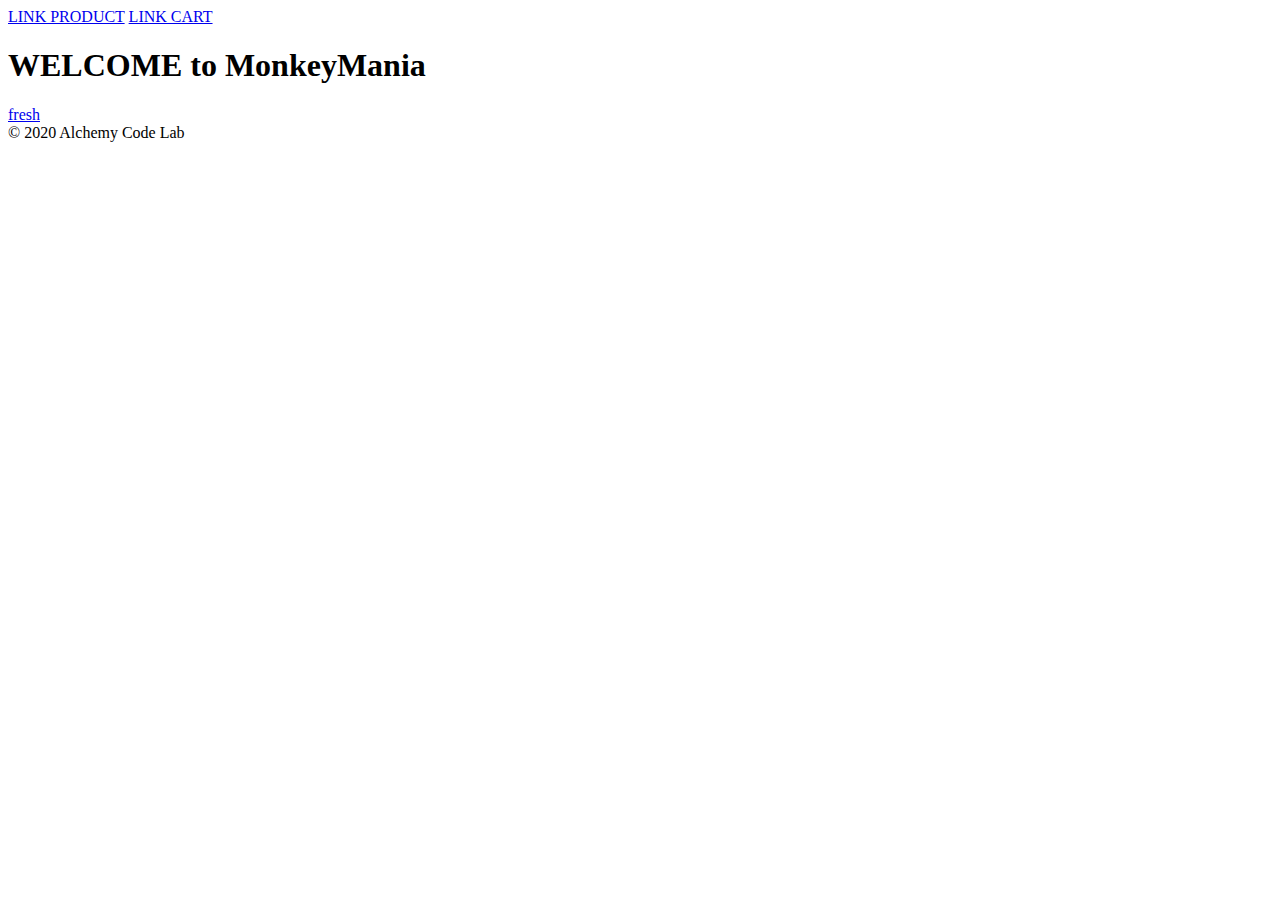
==== index.html @ 28ab065b "working local storage" ====
<!DOCTYPE html>
<html lang="en">

<head>
    <meta charset="UTF-8">
    <meta name="viewport" content="width=device-width, initial-scale=1.0">
    <meta http-equiv="X-UA-Compatible" content="ie=edge">
    <link href="https://fonts.googleapis.com/css2?family=Titillium+Web:wght@300&display=swap" >
    <link rel="stylesheet" href="/products/products.css">
    <title>Document</title>
</head>

<body>
    <header>
        <a href="products/products-fresh/index.html">LINK PRODUCT</a>
        <a href="cart/index.html">LINK CART</a>
    </header>
    
    <main>
        <section>
            <h1>WELCOME to MonkeyMania</h1>
            <a href="./products/products-fresh/index.html">fresh</a>
        </section>
    </main>
    <footer>
        <div class="copy gutter-right">&copy; 2020 Alchemy Code Lab</div>
    </footer>

    <script type="module" src="app.js"></script>
</body>

</html>
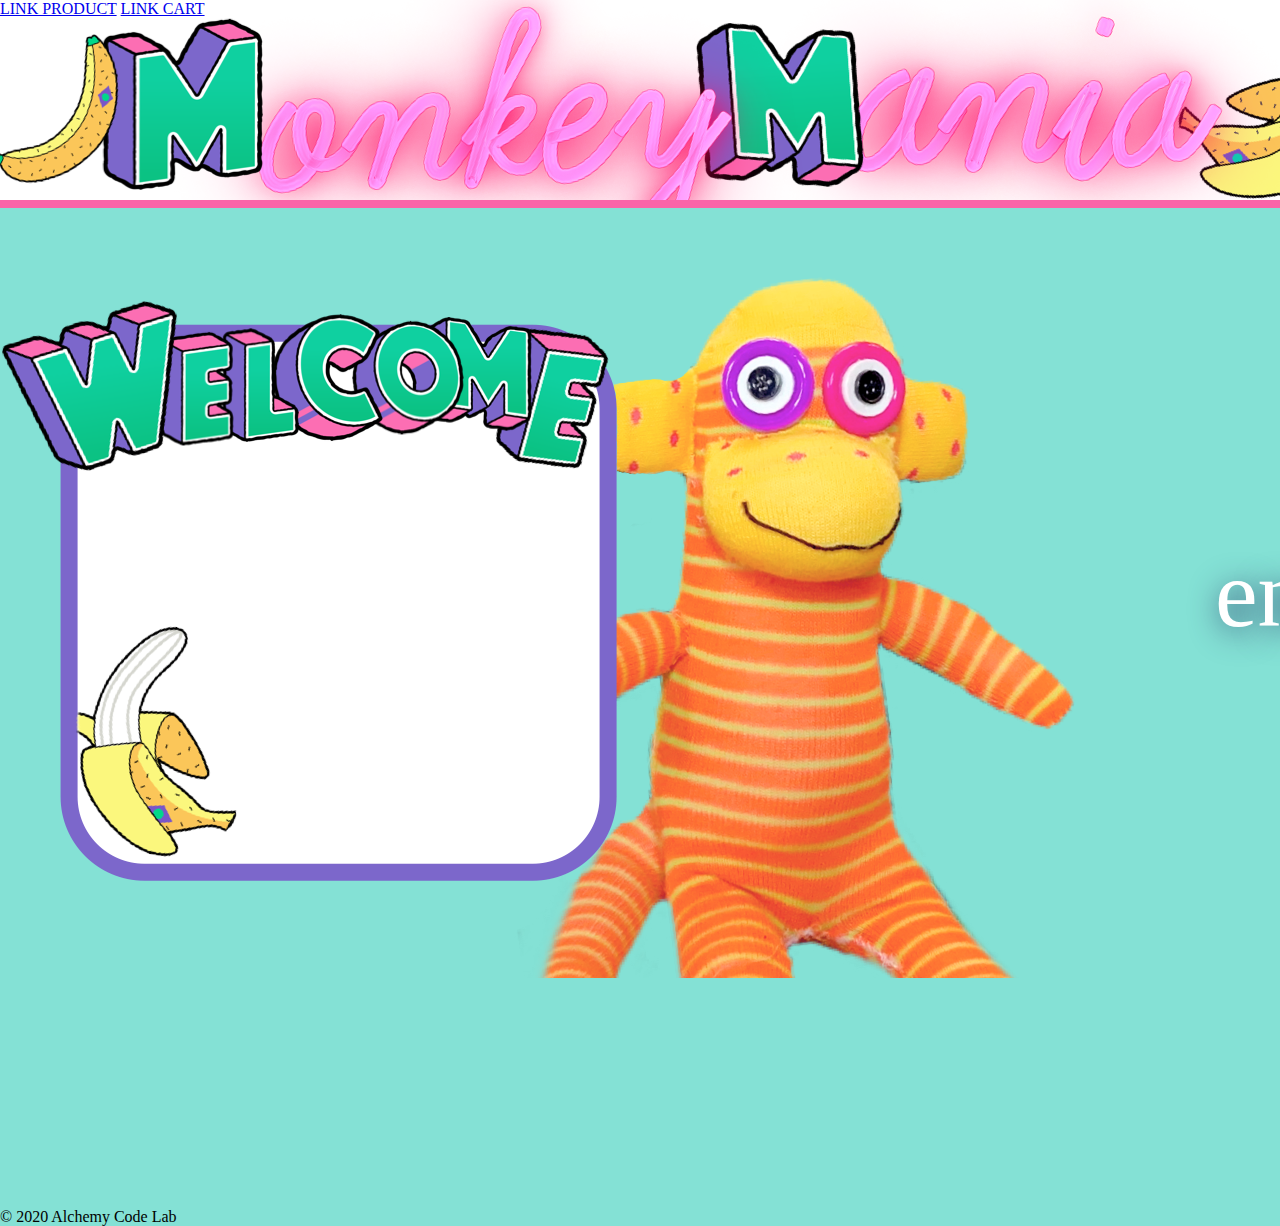
==== commit 9d50919c: "index pages rendered" ====
--- a/index.html
+++ b/index.html
@@ -6,7 +6,7 @@
     <meta name="viewport" content="width=device-width, initial-scale=1.0">
     <meta http-equiv="X-UA-Compatible" content="ie=edge">
     <link href="https://fonts.googleapis.com/css2?family=Titillium+Web:wght@300&display=swap" >
-    <link rel="stylesheet" href="/products/products.css">
+    <link rel="stylesheet" href="styles/style.css">
     <title>Document</title>
 </head>
 
@@ -18,8 +18,7 @@
     
     <main>
         <section>
-            <h1>WELCOME to MonkeyMania</h1>
-            <a href="./products/products-fresh/index.html">fresh</a>
+            <a href="products/products-fresh/index.html" class="myButton">enter</a>
         </section>
     </main>
     <footer>
--- a/styles/style.css
+++ b/styles/style.css
@@ -0,0 +1,48 @@
+main {
+    background-image: url("../assets/main-page-welcome.png");
+    background-repeat: no-repeat;
+    height: 1000px;
+    background-color: rgb(132,225,213);
+    padding: 0px;
+    margin: 0px;
+
+}
+header {
+    width: 100%;
+    height: 200px;
+    border-bottom:  8px solid rgb(250, 100, 168);
+    padding-right: 90px;
+    background-image: url("../assets/header-main.png");
+    background-repeat: no-repeat;
+    background-color: white;
+    padding: 0px;
+    margin: 0px;
+}
+body {
+    background-color: rgb(132,225,213);
+    padding: 0px;
+    margin: 0px;
+    }
+    .myButton {
+        background-color:transparent;
+        border-radius:42px;
+        display:inline-block;
+        cursor:pointer;
+        color:#ffffff;
+        font-family:Impact;
+        font-size:6em;
+        padding:30px 15px;
+        text-decoration:none;
+        text-shadow:3px 5px 31px #283966;
+        margin-left: 1200px;
+        margin-top: 300px;
+    }
+    .myButton:hover {
+        background-color:transparent;
+    }
+    .myButton:active {
+        position:relative;
+        top:1px;
+    }
+    
+
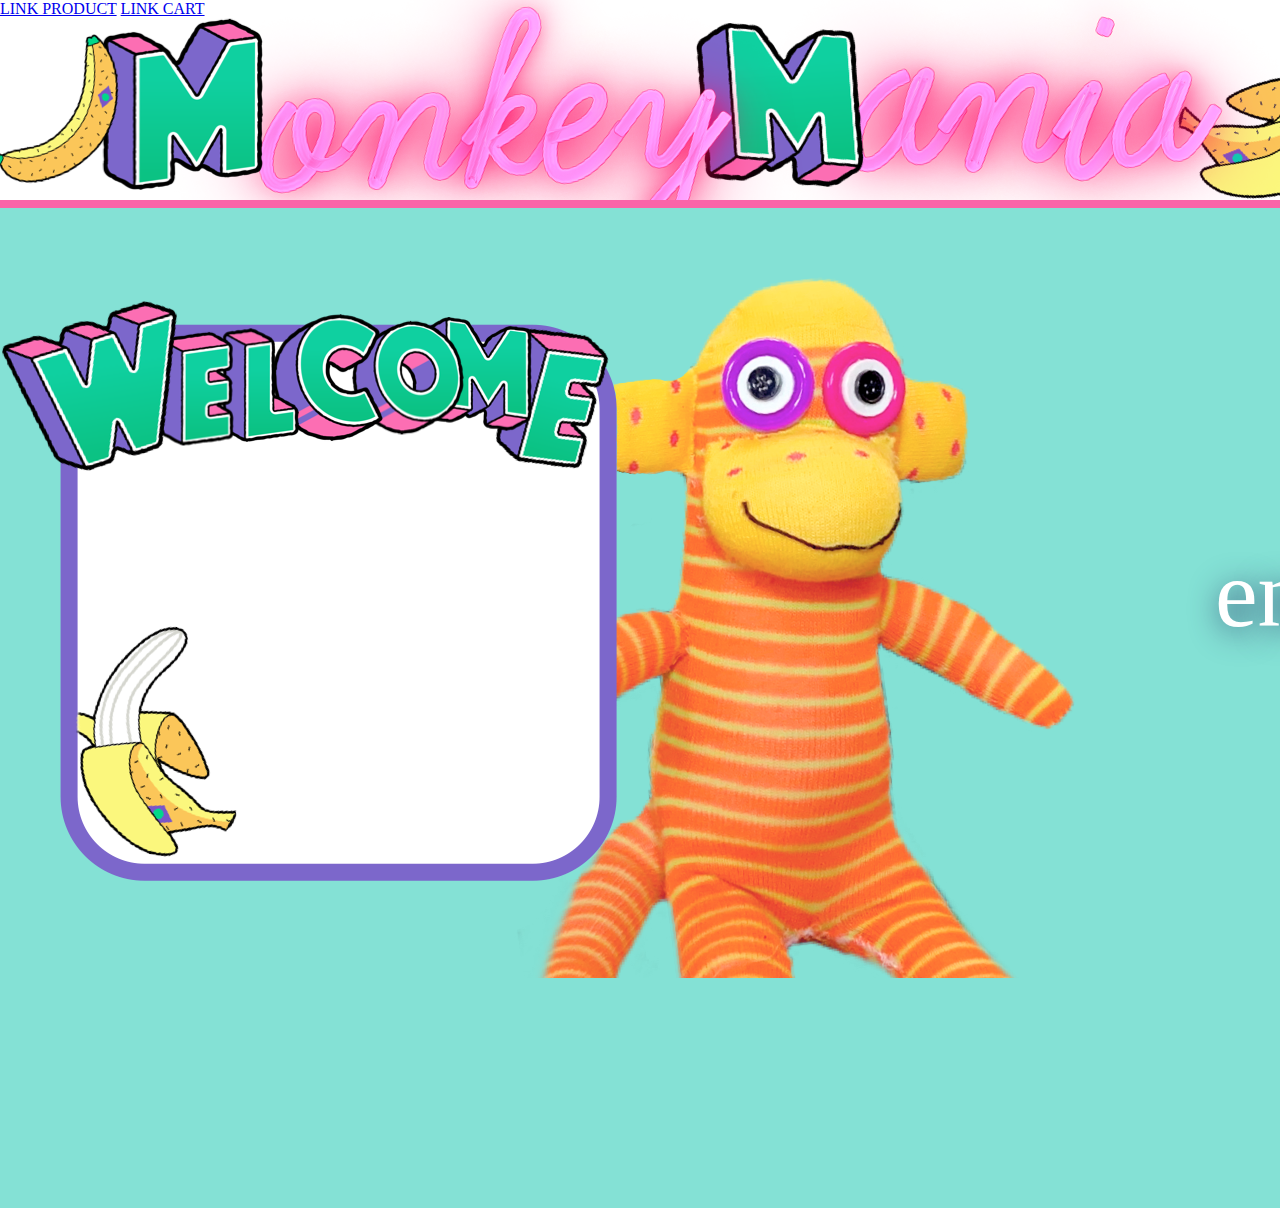
==== commit 7825d15c: "additional edits" ====
--- a/index.html
+++ b/index.html
@@ -16,14 +16,10 @@
         <a href="cart/index.html">LINK CART</a>
     </header>
     
-    <main>
-        <section>
+    <main>      
             <a href="products/products-fresh/index.html" class="myButton">enter</a>
         </section>
     </main>
-    <footer>
-        <div class="copy gutter-right">&copy; 2020 Alchemy Code Lab</div>
-    </footer>
 
     <script type="module" src="app.js"></script>
 </body>
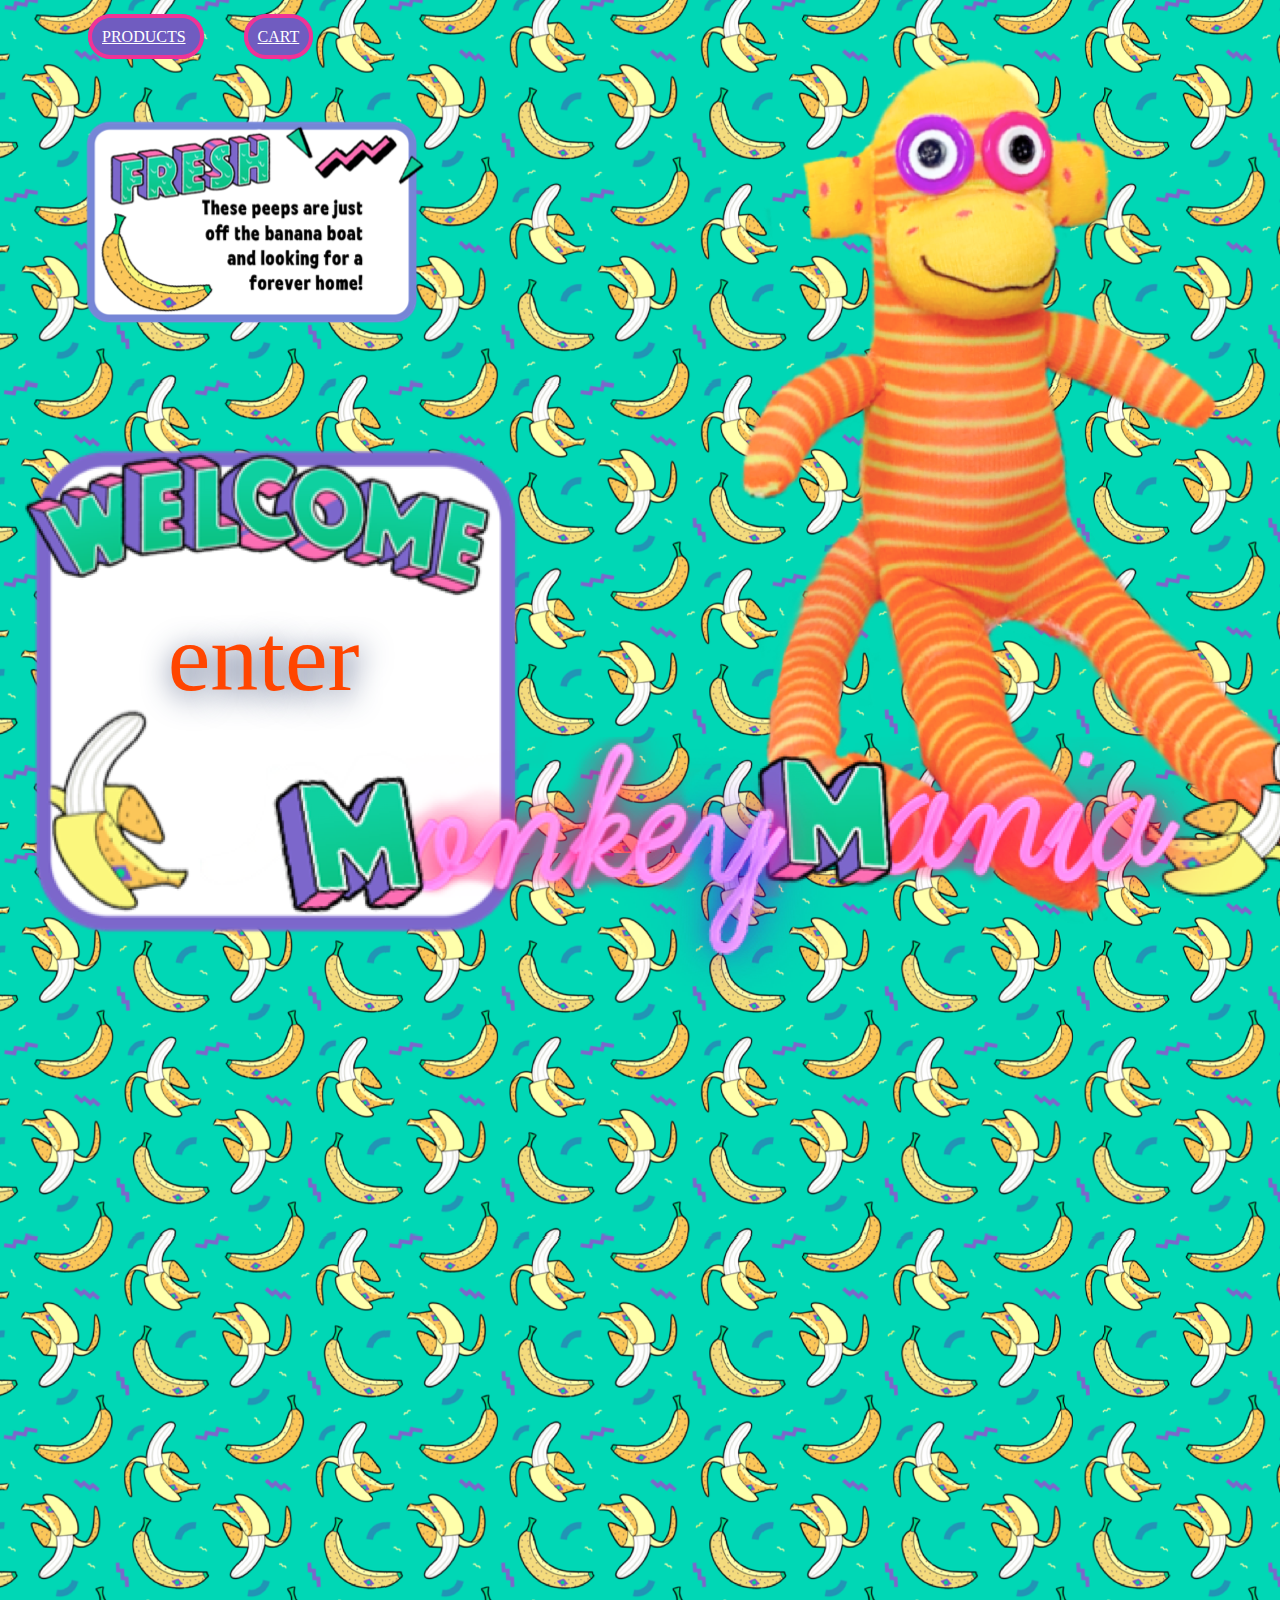
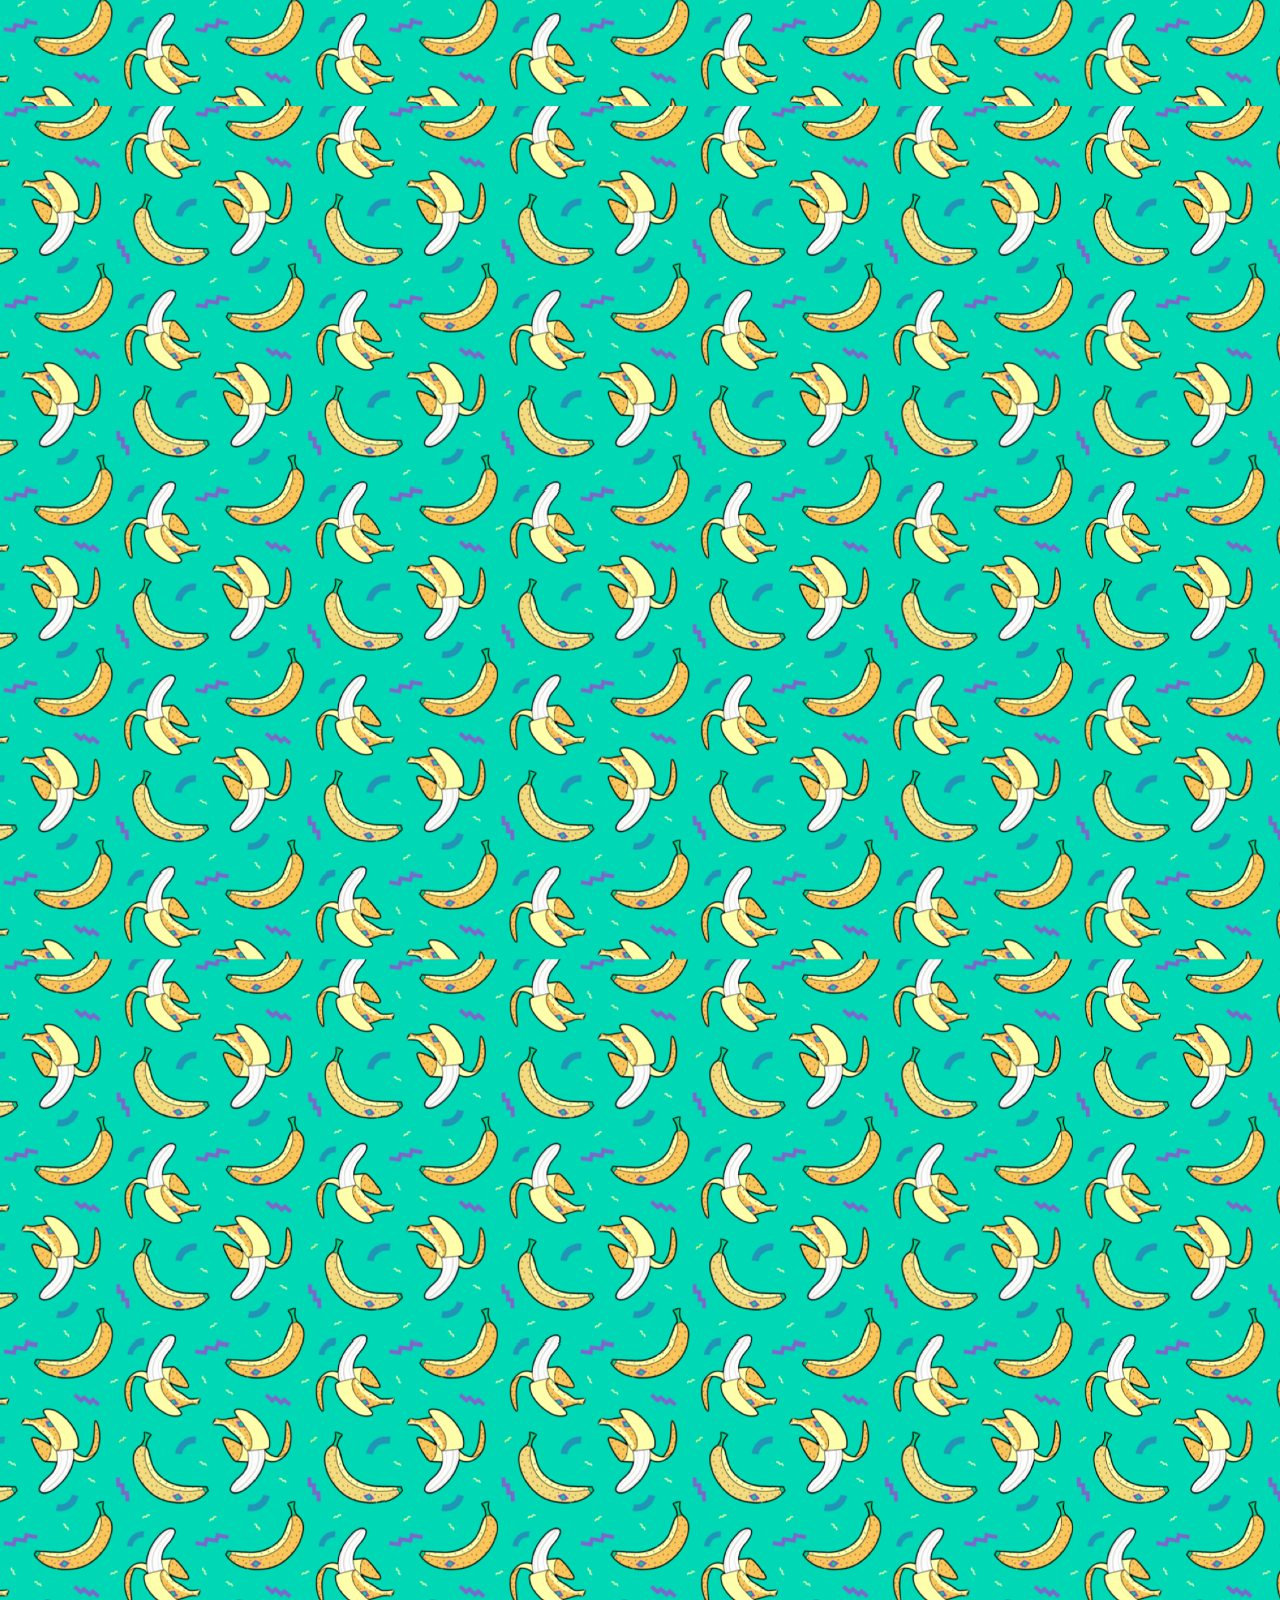
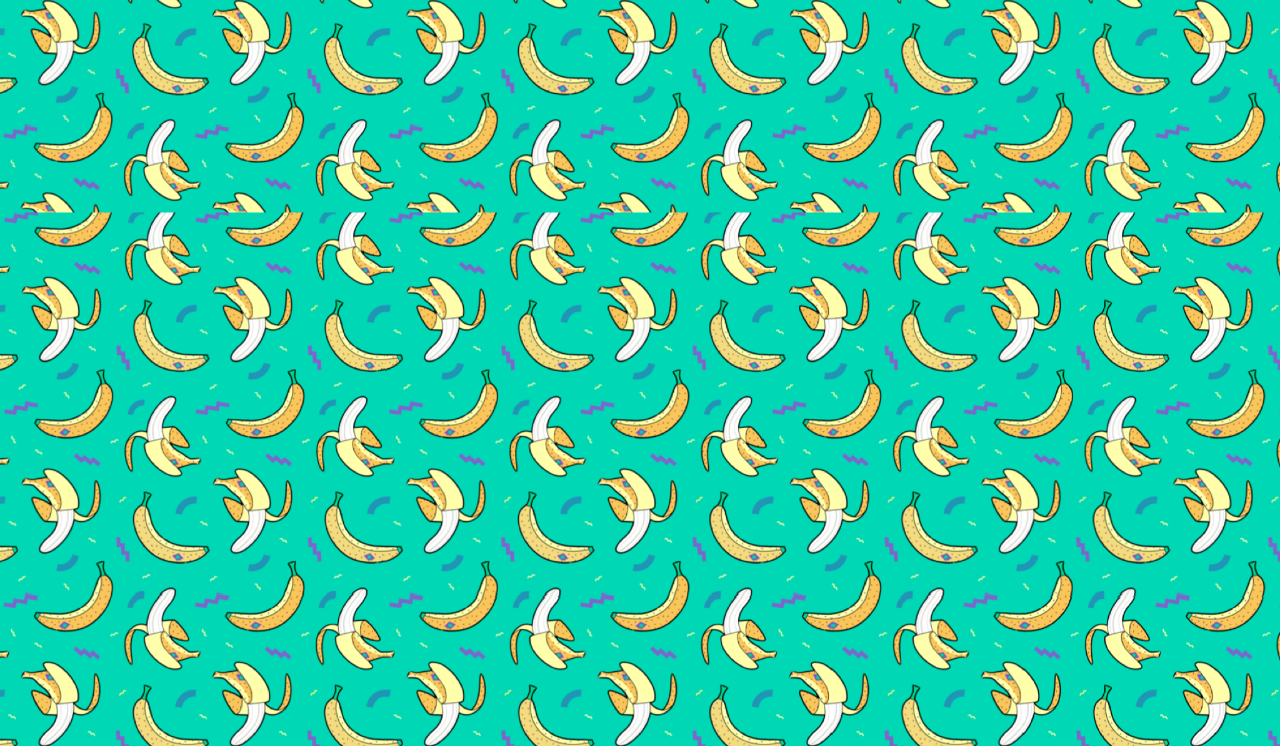
==== commit 4ce1f851: "css home" ====
--- a/index.html
+++ b/index.html
@@ -12,15 +12,20 @@
 
 <body>
     <header>
-        <a href="products/products-fresh/index.html">LINK PRODUCT</a>
-        <a href="cart/index.html">LINK CART</a>
+        <label for="">
+            <a href="./products/products-fresh/index.html">PRODUCTS</a>
+        </label>
+        <label for="">
+            <a href="./cart/index.html">CART</a>
+        </label>
+        
     </header>
-    
-    <main>      
-            <a href="products/products-fresh/index.html" class="myButton">enter</a>
-        </section>
-    </main>
+    <section>
+            <img class="welcome" src="/assets/products/monkeymania.png" alt="">   
+            <a href="./products/products-fresh/index.html" class="myButton">enter</a>
+            <img class="freshpeeps" src="/assets/products/fresh-peeps.png" alt="">
 
+    </section>
     <script type="module" src="app.js"></script>
 </body>
 
--- a/styles/style.css
+++ b/styles/style.css
@@ -1,48 +1,60 @@
-main {
-    background-image: url("../assets/main-page-welcome.png");
-    background-repeat: no-repeat;
-    height: 1000px;
-    background-color: rgb(132,225,213);
-    padding: 0px;
-    margin: 0px;
-
+body {
+    background-image: url('/assets/products/bananas-wallpaper.png');
+    background-repeat: none;
+    background-size: cover;
+    width: 1000px;
+    height: 500px;
+    }
+section {
+    display: grid;
+    grid-template-columns: 1fr 1fr 1fr ;
+    grid-template-rows: 1fr 1fr 1fr;
+    }
+header {
+    padding-top: 20px;
+    padding-left: 40px;
 }
-header {
-    width: 100%;
-    height: 200px;
-    border-bottom:  8px solid rgb(250, 100, 168);
-    padding-right: 90px;
-    background-image: url("../assets/header-main.png");
-    background-repeat: no-repeat;
-    background-color: white;
-    padding: 0px;
-    margin: 0px;
-}
-body {
-    background-color: rgb(132,225,213);
-    padding: 0px;
-    margin: 0px;
+a {
+    color: white;
     }
-    .myButton {
-        background-color:transparent;
-        border-radius:42px;
-        display:inline-block;
-        cursor:pointer;
-        color:#ffffff;
-        font-family:Impact;
-        font-size:6em;
-        padding:30px 15px;
-        text-decoration:none;
-        text-shadow:3px 5px 31px #283966;
-        margin-left: 1200px;
-        margin-top: 300px;
+label {
+    background-color: rgb(112 92 192);
+    padding: 10px;
+    margin-top: 10px;
+    margin-left: 40px;
+    border: solid 4px rgb(240 51 150);
+    border-radius: 35px;
+    width: 140px;
     }
-    .myButton:hover {
-        background-color:transparent;
+.welcome {
+    grid-column: 1 / 2;
+    grid-row: 1;
     }
-    .myButton:active {
-        position:relative;
-        top:1px;
+.freshpeeps {
+    grid-column: 1 / 3;
+    grid-row: 1;
+    margin-left: 5%;
+    margin-top: 5%;
     }
-    
-
+.myButton {
+    grid-column: 1 / 3;
+    grid-row: 1 ;
+    margin-top: 40%;
+    margin-left:11%;
+    background-color:transparent;
+    border-radius:42px;
+    cursor:pointer;
+    color:orangered;
+    font-family:Impact;
+    font-size:6em;
+    padding:30px 15px;
+    text-decoration:none;
+    text-shadow:3px 5px 31px #283966;
+    }
+.myButton:hover {
+    background-color:transparent;
+    }
+.myButton:active {
+    position:relative;
+    top:1px;
+    }
